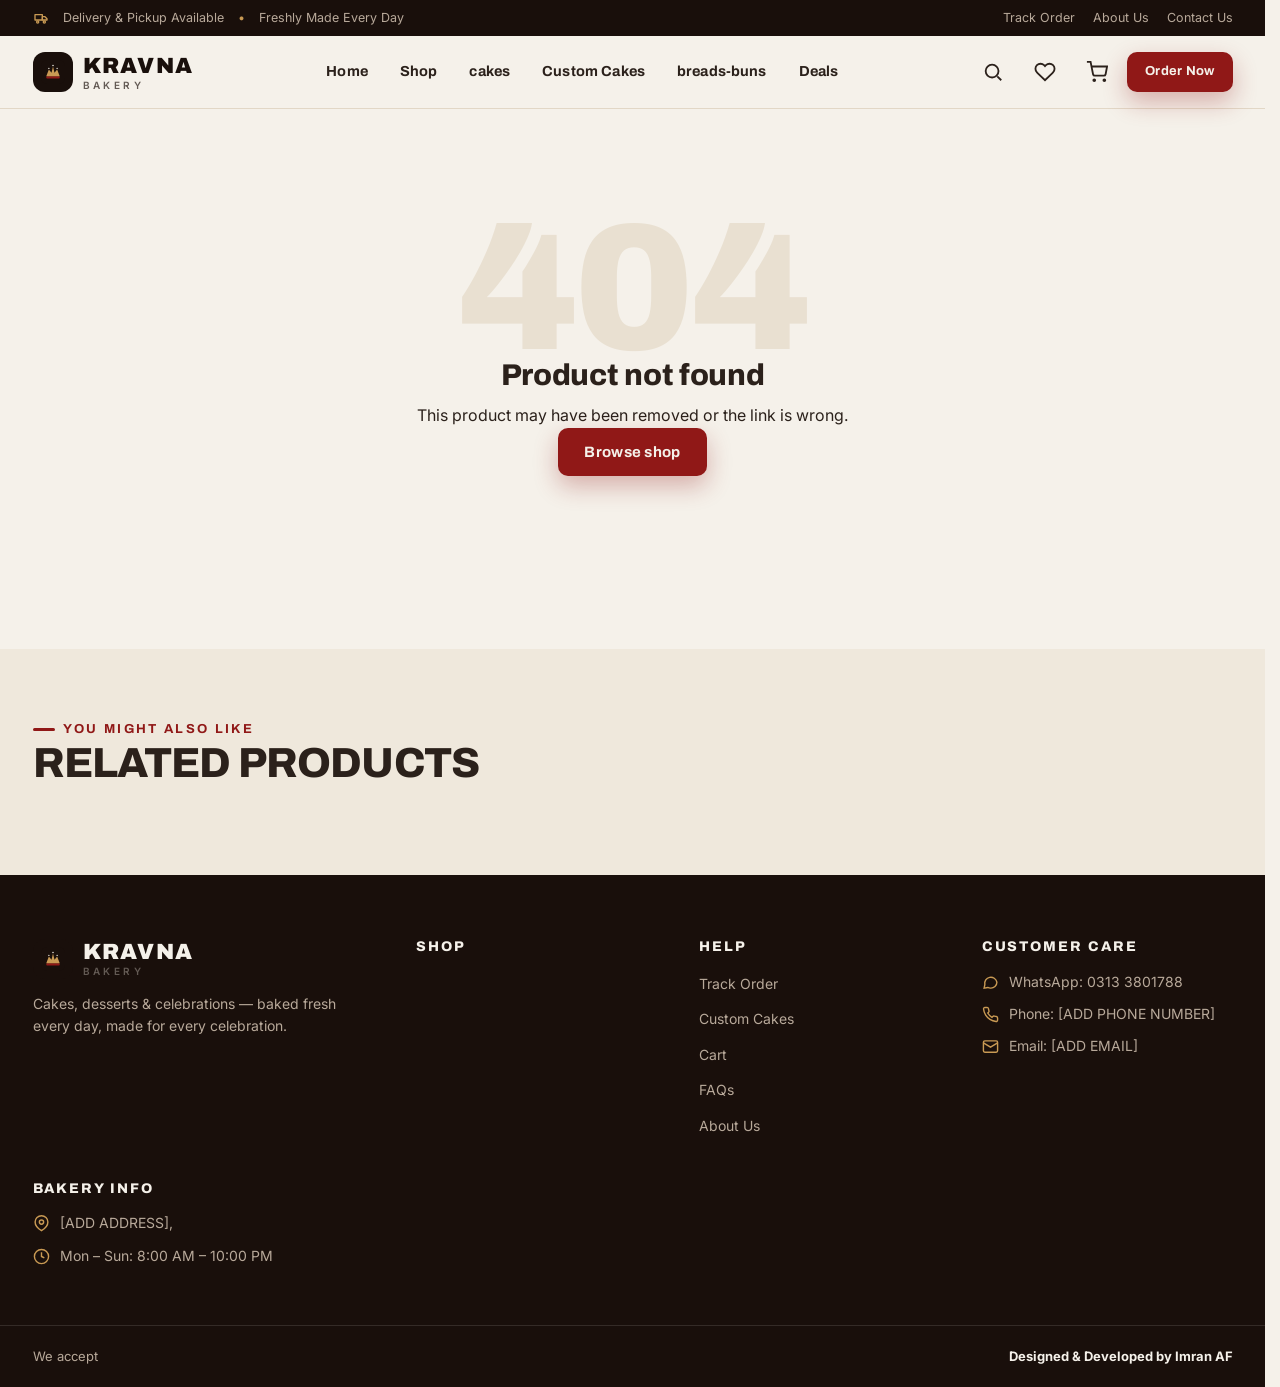
==== product.html @ 0af5c0b5 "Add files via upload" ====
<!DOCTYPE html>
<html lang="en">
<head>
  <meta charset="UTF-8">
  <meta name="viewport" content="width=device-width, initial-scale=1.0, viewport-fit=cover">
  <title>Product — Kravna Bakery</title>
  <meta name="description" content="Fresh from Kravna Bakery — order for delivery or pickup.">
  <meta name="theme-color" content="#190f0b">
  <link rel="icon" href="images/logo/kravna-favicon.svg" type="image/svg+xml">
  <link rel="preconnect" href="https://fonts.googleapis.com">
  <link rel="preconnect" href="https://fonts.gstatic.com" crossorigin>
  <link href="https://fonts.googleapis.com/css2?family=Archivo:wght@600;700;800;900&family=Inter:wght@400;500;600;700&display=swap" rel="stylesheet">
  <link rel="stylesheet" href="style.css">
  <meta property="og:type" content="product">
  <meta property="og:title" content="Product — Kravna Bakery">
  <meta property="og:image" content="images/banners/hero-1.jpg">
</head>
<body data-page="product">
  <a class="skip-link" href="#main">Skip to content</a>
  <div id="site-header"></div>

  <main id="main" class="container" style="min-height:60vh">
    <div id="product-root"></div>
  </main>

  <section class="related">
    <div class="container">
      <div class="sec-head">
        <div><span class="eyebrow">You might also like</span><h2>Related Products</h2></div>
      </div>
      <div class="shelf" id="related-products"></div>
    </div>
  </section>

  <div id="site-footer"></div>
  <div id="bottom-nav"></div>
  <noscript><p style="padding:16px;text-align:center">Please enable JavaScript to browse Kravna Bakery.</p></noscript>
  <script src="app.js"></script>
</body>
</html>
---- style.css ----
/* ==========================================================================
   KRAVNA BAKERY — style.css
   Design system derived from the brand reference:
   Warm Cream / Deep Chocolate–Charcoal / Rich Deep Red
   Bold + Premium + Youthful + Warm
   ========================================================================== */

/* ---------- Design tokens ---------- */
:root {
  /* Brand palette */
  --cream:        #f5f1ea;
  --cream-2:      #efe8dc;
  --cream-3:      #e9e0d1;
  --choc:         #190f0b;
  --choc-2:       #2a1a12;
  --choc-3:       #3c2a1e;
  --red:          #901817;
  --red-deep:     #5d2016;
  --red-dark:     #70120f;
  --terracotta:   #a6665b;
  --blush:        #ceaea1;
  --gold:         #c99a54;

  /* Neutrals / text */
  --ink:          #2b211b;
  --muted:        #635a54;
  --muted-2:      #8a7f74;
  --line:         #e2d7c6;
  --line-2:       #d4c6b2;

  /* Surfaces on dark */
  --cream-on-dark:#f5f1ea;
  --muted-on-dark:#b8a99a;

  /* Feedback */
  --ok:           #2f7d4f;
  --warn:         #b9772e;
  --danger:       #b3261e;

  /* Typography */
  --font-display: 'Archivo', 'Archivo Black', 'Arial Black', 'Helvetica Neue', system-ui, sans-serif;
  --font-body:    'Inter', 'Segoe UI', system-ui, -apple-system, 'Helvetica Neue', Arial, sans-serif;

  /* Spacing scale */
  --sp-1: 4px;  --sp-2: 8px;  --sp-3: 12px; --sp-4: 16px;
  --sp-5: 24px; --sp-6: 32px; --sp-7: 48px; --sp-8: 64px; --sp-9: 96px;

  /* Layout */
  --container: 1240px;
  --radius: 16px;
  --radius-sm: 10px;
  --radius-lg: 24px;
  --radius-pill: 999px;

  --shadow-sm: 0 1px 2px rgba(25,15,11,.08), 0 1px 3px rgba(25,15,11,.06);
  --shadow-md: 0 6px 18px rgba(25,15,11,.10), 0 2px 6px rgba(25,15,11,.06);
  --shadow-lg: 0 18px 40px rgba(25,15,11,.16), 0 6px 14px rgba(25,15,11,.08);
  --shadow-red: 0 10px 24px rgba(144,24,23,.30);

  --ease: cubic-bezier(.22,.61,.36,1);
  --header-h: 72px;
  --topbar-h: 36px;
}

/* ---------- Reset ---------- */
*, *::before, *::after { box-sizing: border-box; }
* { margin: 0; padding: 0; }
html { -webkit-text-size-adjust: 100%; scroll-behavior: smooth; scrollbar-gutter: stable; }
body {
  font-family: var(--font-body);
  font-size: 16px;
  line-height: 1.6;
  color: var(--ink);
  background: var(--cream);
  -webkit-font-smoothing: antialiased;
  text-rendering: optimizeLegibility;
  min-height: 100vh;
  /* Prevent horizontal wobble / sideways scroll from any stray overflow */
  overflow-x: hidden;
  overflow-x: clip;
}
body.nav-open { overflow: hidden; }
img, svg, video { display: block; max-width: 100%; }
img { height: auto; }
button, input, select, textarea { font: inherit; color: inherit; }
button { cursor: pointer; background: none; border: none; }
a { color: inherit; text-decoration: none; }
ul, ol { list-style: none; }
h1, h2, h3, h4, h5 { font-family: var(--font-display); line-height: 1.12; font-weight: 800; letter-spacing: -0.01em; }
:focus-visible { outline: 3px solid var(--red); outline-offset: 2px; border-radius: 4px; }

::selection { background: var(--red); color: var(--cream); }

/* Smooth, shift-free first paint: content fades in once rendered */
body:not(.ready) main,
body:not(.ready) #site-footer { opacity: 0; }
body.ready main,
body.ready #site-footer { animation: pageIn .45s var(--ease) both; }
@keyframes pageIn { from { opacity: 0; transform: translateY(4px); } to { opacity: 1; transform: none; } }
@media (prefers-reduced-motion: reduce) {
  body:not(.ready) main,
  body:not(.ready) #site-footer { opacity: 1; }
}

/* ---------- Layout helpers ---------- */
.container { width: 100%; max-width: var(--container); margin-inline: auto; padding-inline: 20px; }
.section { padding-block: var(--sp-8); }
.section--tight { padding-block: var(--sp-6); }
.section--dark { background: var(--choc); color: var(--cream-on-dark); }
.section--red { background: linear-gradient(135deg, var(--red) 0%, var(--red-deep) 100%); color: var(--cream-on-dark); }
.section--cream2 { background: var(--cream-2); }

.visually-hidden {
  position: absolute !important; width: 1px; height: 1px;
  padding: 0; margin: -1px; overflow: hidden; clip: rect(0,0,0,0);
  white-space: nowrap; border: 0;
}
.skip-link {
  position: absolute; left: 12px; top: -60px; z-index: 200;
  background: var(--choc); color: var(--cream); padding: 10px 16px;
  border-radius: var(--radius-sm); transition: top .2s var(--ease);
}
.skip-link:focus { top: 12px; }

/* ---------- Section headers ---------- */
.sec-head { display: flex; align-items: flex-end; justify-content: space-between; gap: var(--sp-4); margin-bottom: var(--sp-5); flex-wrap: wrap; }
.sec-head .eyebrow {
  display: inline-flex; align-items: center; gap: 8px;
  font-family: var(--font-display); font-weight: 700; font-size: 13px;
  letter-spacing: .18em; text-transform: uppercase; color: var(--red);
}
.sec-head .eyebrow::before { content: ""; width: 22px; height: 3px; background: var(--red); border-radius: 2px; }
.sec-head h2 { font-size: clamp(28px, 4vw, 42px); text-transform: uppercase; letter-spacing: -0.02em; }
.sec-head p.sub { color: var(--muted); max-width: 60ch; margin-top: 8px; }
.sec-head--dark .eyebrow { color: var(--gold); }
.sec-head--dark .eyebrow::before { background: var(--gold); }

.link-more { font-family: var(--font-display); font-weight: 700; font-size: 14px; color: var(--red); display: inline-flex; align-items: center; gap: 6px; white-space: nowrap; }
.link-more::after { content: "\2192"; transition: transform .2s var(--ease); }
.link-more:hover::after { transform: translateX(4px); }
.sec-head--dark .link-more { color: var(--cream-on-dark); }

/* ---------- Buttons ---------- */
.btn {
  display: inline-flex; align-items: center; justify-content: center; gap: 8px;
  font-family: var(--font-display); font-weight: 700; font-size: 15px; letter-spacing: .02em;
  padding: 13px 26px; border-radius: 10px;
  transition: transform .15s var(--ease), box-shadow .2s var(--ease), background .2s var(--ease), color .2s var(--ease);
  text-align: center; line-height: 1.2; white-space: nowrap;
  min-height: 48px;
}
.btn:active { transform: translateY(1px) scale(.99); }
.btn--primary { background: var(--red); color: var(--cream); box-shadow: var(--shadow-red); }
.btn--primary:hover { background: var(--red-dark); transform: translateY(-1px); }
.btn--dark { background: var(--choc); color: var(--cream); }
.btn--dark:hover { background: var(--choc-3); }
.btn--light { background: var(--cream); color: var(--choc); }
.btn--light:hover { background: #fff; }
.btn--outline { border: 2px solid var(--choc); color: var(--choc); background: transparent; }
.btn--outline:hover { background: var(--choc); color: var(--cream); }
.btn--outline-light { border: 2px solid var(--cream-on-dark); color: var(--cream-on-dark); background: transparent; }
.btn--outline-light:hover { background: var(--cream-on-dark); color: var(--choc); }
.btn--ghost { background: transparent; color: var(--muted); }
.btn--ghost:hover { color: var(--ink); background: var(--cream-3); }
.btn--sm { padding: 9px 18px; font-size: 13px; min-height: 40px; }
.btn--lg { padding: 16px 34px; font-size: 16px; min-height: 56px; }
.btn--block { width: 100%; }
.btn--icon { width: 44px; height: 44px; padding: 0; border-radius: 50%; }
.btn:disabled, .btn[disabled], .btn[aria-disabled="true"] {
  opacity: .45; cursor: not-allowed; box-shadow: none; transform: none !important;
  pointer-events: none;
}

/* ---------- Badges ---------- */
.badge {
  display: inline-flex; align-items: center; gap: 5px;
  font-family: var(--font-display); font-weight: 700; font-size: 11px;
  letter-spacing: .08em; text-transform: uppercase;
  padding: 4px 10px; border-radius: var(--radius-pill); line-height: 1.2;
}
.badge--popular { background: var(--red); color: var(--cream); }
.badge--new { background: var(--choc); color: var(--cream); }
.badge--deal { background: var(--gold); color: var(--choc); }
.badge--off { background: var(--red); color: var(--cream); }

/* ---------- Price ---------- */
.price { font-family: var(--font-display); font-weight: 800; font-size: 18px; color: var(--ink); }
.price .cur { font-size: .78em; font-weight: 700; color: var(--muted); margin-right: 2px; }
.price--compare { font-size: 14px; font-weight: 500; color: var(--muted-2); text-decoration: line-through; margin-left: 8px; }
.price--lg { font-size: 26px; }
.price--on-dark { color: var(--cream-on-dark); }

/* ---------- Announcement / top bar ---------- */
.topbar { background: var(--choc); color: var(--muted-on-dark); font-size: 12.5px; }
.topbar .container { display: flex; align-items: center; justify-content: space-between; min-height: var(--topbar-h); gap: var(--sp-3); }
.topbar__left { display: flex; align-items: center; gap: 14px; overflow: hidden; white-space: nowrap; }
.topbar__left .dot { color: var(--gold); }
.topbar__left .dot-ico { width: 16px; height: 16px; color: var(--gold); flex: none; }
.topbar__right { display: flex; align-items: center; gap: 18px; }
.topbar__right a { color: var(--muted-on-dark); transition: color .15s; }
.topbar__right a:hover { color: var(--cream-on-dark); }

/* ---------- Header ---------- */
/* Reserve the header's height before JS injects it, so content doesn't jump */
#site-header { min-height: calc(var(--topbar-h) + var(--header-h)); }
.site-header { background: var(--cream); border-bottom: 1px solid var(--line); position: sticky; top: 0; z-index: 60; }
.site-header .container { display: flex; align-items: center; justify-content: space-between; gap: var(--sp-4); min-height: var(--header-h); }

.logo { display: inline-flex; align-items: center; gap: 10px; }
.logo__mark { width: 40px; height: 40px; border-radius: 12px; background: var(--choc); color: var(--cream); display: grid; place-items: center; flex: none; }
.logo__mark svg { width: 24px; height: 24px; }
.logo__text { display: flex; flex-direction: column; line-height: 1; }
.logo__name { font-family: var(--font-display); font-weight: 900; font-size: 22px; letter-spacing: .06em; color: var(--choc); }
.logo__name em { font-style: normal; color: var(--red); }
.logo__sub { font-size: 10px; letter-spacing: .34em; text-transform: uppercase; color: var(--muted); font-weight: 600; margin-top: 3px; }

.main-nav { display: flex; align-items: center; gap: 4px; }
.main-nav a {
  font-family: var(--font-display); font-weight: 700; font-size: 14.5px;
  color: var(--ink); padding: 9px 14px; border-radius: var(--radius-pill);
  transition: background .15s, color .15s; letter-spacing: .01em;
}
.main-nav a:hover { background: var(--cream-3); }
.main-nav a.is-active { color: var(--red); }
.main-nav a.is-active::after { display: none; }

.header-actions { display: flex; align-items: center; gap: 8px; }
.icon-btn { width: 44px; height: 44px; border-radius: 50%; display: grid; place-items: center; color: var(--ink); position: relative; transition: background .15s; }
.icon-btn:hover { background: var(--cream-3); }
.icon-btn svg { width: 22px; height: 22px; }
.icon-btn .count {
  position: absolute; top: -2px; right: -2px; min-width: 19px; height: 19px;
  background: var(--red); color: var(--cream); border-radius: var(--radius-pill);
  font-size: 11px; font-weight: 700; display: grid; place-items: center; padding: 0 5px;
  font-family: var(--font-display); border: 2px solid var(--cream);
}
.icon-btn .count:empty { display: none; }

/* ---------- Mobile menu button ---------- */
.menu-toggle { display: none; }
.menu-toggle span { display: block; width: 22px; height: 2px; background: currentColor; margin: 4px 0; border-radius: 2px; transition: .25s var(--ease); }
.menu-toggle[aria-expanded="true"] span:nth-child(1) { transform: translateY(6px) rotate(45deg); }
.menu-toggle[aria-expanded="true"] span:nth-child(2) { opacity: 0; }
.menu-toggle[aria-expanded="true"] span:nth-child(3) { transform: translateY(-6px) rotate(-45deg); }

/* ---------- Hero ---------- */
.hero { background: var(--choc); color: var(--cream-on-dark); position: relative; overflow: hidden; }
.hero__track { display: flex; transition: transform .65s var(--ease); }
.hero__slide { flex: 0 0 100%; min-width: 100%; position: relative; }
.hero__bg { position: absolute; inset: 0; }
.hero__bg img { width: 100%; height: 100%; object-fit: cover; }
.hero__bg::after {
  content: ""; position: absolute; inset: 0;
  background: linear-gradient(90deg, rgba(25,15,11,.94) 0%, rgba(25,15,11,.82) 42%, rgba(25,15,11,.35) 100%);
}
.hero__inner {
  position: relative; z-index: 2; display: grid; grid-template-columns: 1.05fr .95fr;
  align-items: center; gap: var(--sp-6); padding-block: var(--sp-8) var(--sp-7);
}
.hero__copy .eyebrow {
  display: inline-flex; align-items: center; gap: 10px; font-family: var(--font-display);
  font-weight: 600; font-size: 12px; letter-spacing: .22em; text-transform: uppercase; color: var(--gold);
  margin-bottom: 14px;
}
.hero__copy .eyebrow::before { content: ""; width: 24px; height: 2px; background: var(--gold); }
.hero-headline {
  font-size: 36px;
  font-weight: 800;
  line-height: 1.1;
  max-width: 90%;
  text-transform: uppercase;
  margin-bottom: 18px;
}

@media (min-width: 768px) {
  .hero-headline {
    font-size: 64px;
  }
}
.hero__copy .sub { font-size: clamp(15px, 2vw, 18px); line-height: 1.5; color: rgba(245,241,234,.8); max-width: 46ch; margin-bottom: 22px; }
.hero__ctas { display: flex; gap: 12px; flex-wrap: wrap; margin-bottom: 22px; }
.hero__trust { display: flex; flex-wrap: wrap; gap: 9px; }
.hero__trust .tbadge {
  display: inline-flex; align-items: center; gap: 8px; font-size: 12px; font-weight: 600;
  color: var(--cream-on-dark); background: rgba(0,0,0,.35); border: 1px solid rgba(245,241,234,.18);
  padding: 7px 13px; border-radius: var(--radius-pill);
}
.hero__trust .tbadge svg { width: 15px; height: 15px; color: var(--gold); }
.hero__visual { position: relative; display: grid; place-items: center; }
.hero__visual .frame {
  width: min(440px, 100%); aspect-ratio: 1; border-radius: 50%;
  border: 1px solid rgba(245,241,234,.2); overflow: hidden; position: relative;
  box-shadow: 0 30px 80px rgba(0,0,0,.5);
}
.hero__visual .frame img { width: 100%; height: 100%; object-fit: cover; }
.hero__visual .float-card {
  position: absolute; background: var(--cream); color: var(--ink); border-radius: var(--radius);
  box-shadow: var(--shadow-lg); padding: 12px 16px; display: flex; align-items: center; gap: 10px;
  animation: float 5s ease-in-out infinite;
}
.hero__visual .float-card b { font-family: var(--font-display); font-size: 14px; display: block; line-height: 1.2; }
.hero__visual .float-card span { font-size: 12px; color: var(--muted); }
.hero__visual .float-card .ico { width: 36px; height: 36px; border-radius: 10px; background: var(--cream-2); display: grid; place-items: center; color: var(--red); }
.float-1 { top: 8%; left: 0; }
.float-2 { bottom: 10%; right: -4%; animation-delay: 1.4s; }
@keyframes float { 0%,100% { transform: translateY(0); } 50% { transform: translateY(-10px); } }

.hero__dots { display: flex; gap: 8px; justify-content: center; padding-bottom: 18px; position: relative; z-index: 2; }
.hero__dots button { width: 7px; height: 7px; padding: 0; border-radius: 50%; background: rgba(245,241,234,.35); transition: background .2s, width .2s; }
.hero__dots button.is-active { background: var(--gold); width: 20px; border-radius: 999px; }
.hero__dots button:focus-visible { outline-color: var(--gold); }

/* ---------- Category tiles ---------- */
.cat-grid { display: grid; grid-template-columns: repeat(3, 1fr); gap: 16px; }
.cat-tile {
  position: relative; border-radius: var(--radius); overflow: hidden; aspect-ratio: 1 / 1.08;
  background: var(--choc); display: flex; align-items: flex-end; color: var(--cream);
  box-shadow: var(--shadow-sm); transition: transform .25s var(--ease), box-shadow .25s var(--ease);
}
.cat-tile:hover { transform: translateY(-4px); box-shadow: var(--shadow-lg); }
.cat-tile img { position: absolute; inset: 0; width: 100%; height: 100%; object-fit: cover; transition: transform .5s var(--ease); }
.cat-tile:hover img { transform: scale(1.06); }
.cat-tile::after { content: ""; position: absolute; inset: 0; background: linear-gradient(180deg, transparent 40%, rgba(25,15,11,.82) 100%); }
.cat-tile__label { position: relative; z-index: 2; padding: 16px; width: 100%; }
.cat-tile__label b { font-family: var(--font-display); font-weight: 800; font-size: 17px; letter-spacing: .01em; display: block; }
.cat-tile__label span { font-size: 12px; color: var(--blush); }

/* ---------- Occasions ---------- */
.occasions__tabs { display: flex; flex-wrap: wrap; gap: 10px; margin-bottom: var(--sp-5); }
.occasions__tabs button {
  font-family: var(--font-display); font-weight: 700; font-size: 14px; padding: 10px 20px;
  border-radius: var(--radius-pill); border: 2px solid var(--line-2); color: var(--muted);
  background: var(--cream); transition: all .18s var(--ease); display: inline-flex; align-items: center; gap: 7px;
}
.occasions__tabs button:hover { border-color: var(--choc); color: var(--ink); }
.occasions__tabs button.is-active { background: var(--choc); color: var(--cream); border-color: var(--choc); }
.occasions__tabs button svg { width: 18px; height: 18px; flex: none; }
.occasions__tabs button.is-active svg { color: var(--gold); }
.occasions__results { display: grid; grid-template-columns: repeat(4, 1fr); gap: 18px; }

/* ---------- Product card ---------- */
.product-card {
  background: #fff; border: 1px solid var(--line); border-radius: var(--radius);
  overflow: hidden; display: flex; flex-direction: column; position: relative;
  transition: transform .22s var(--ease), box-shadow .22s var(--ease);
}
.product-card:hover { transform: translateY(-4px); box-shadow: var(--shadow-lg); }
.product-card__media { position: relative; aspect-ratio: 1 / 1; overflow: hidden; background: var(--cream-2); }
.product-card__media img { width: 100%; height: 100%; object-fit: cover; transition: transform .5s var(--ease); }
.product-card:hover .product-card__media img { transform: scale(1.05); }
.product-card__flags { position: absolute; top: 10px; left: 10px; display: flex; flex-direction: column; gap: 6px; z-index: 2; }
.product-card__wish {
  position: absolute; top: 10px; right: 10px; z-index: 2; width: 38px; height: 38px; border-radius: 50%;
  background: rgba(255,255,255,.92); display: grid; place-items: center; color: var(--ink);
  box-shadow: var(--shadow-sm); transition: transform .15s, color .15s;
}
.product-card__wish:hover { transform: scale(1.08); }
.product-card__wish.is-active { color: var(--red); }
.product-card__wish svg { width: 19px; height: 19px; }
.product-card__body { padding: 14px 16px 16px; display: flex; flex-direction: column; gap: 6px; flex: 1; }
.product-card__cat { font-size: 12px; text-transform: uppercase; letter-spacing: .1em; color: var(--muted-2); font-weight: 600; }
.product-card__name { font-family: var(--font-display); font-weight: 700; font-size: 16.5px; line-height: 1.25; color: var(--ink); }
.product-card__name a::after { content: ""; position: absolute; inset: 0; }
.product-card__meta { font-size: 12.5px; color: var(--muted); }
.product-card__foot { display: flex; align-items: center; justify-content: space-between; gap: 10px; margin-top: auto; padding-top: 4px; }
.product-card__add {
  width: 44px; height: 44px; border-radius: 50%; background: var(--choc); color: var(--cream);
  display: grid; place-items: center; transition: background .18s, transform .15s; position: relative; z-index: 3;
}
.product-card__add:hover { background: var(--red); transform: scale(1.06); }
.product-card__add svg { width: 20px; height: 20px; }
.product-card__add[disabled] { background: var(--line-2); color: var(--muted); }

/* product card on dark bg */
.on-dark .product-card { background: #241410; border-color: rgba(245,241,234,.12); }
.on-dark .product-card__name, .on-dark .price { color: var(--cream-on-dark); }
.on-dark .product-card__cat, .on-dark .product-card__meta, .on-dark .price .cur { color: var(--muted-on-dark); }
.on-dark .product-card__add { background: var(--red); }
.on-dark .product-card__add:hover { background: var(--red-dark); }
.on-dark .product-card__wish { background: rgba(25,15,11,.7); color: var(--cream); }
.on-dark .product-card__media { background: var(--choc-2); }

/* ---------- Product shelf / horizontal scroll (mobile) ---------- */
.shelf { display: grid; grid-template-columns: repeat(4, 1fr); gap: 18px; }
.shelf--scroll { display: flex; gap: 14px; overflow-x: auto; padding-bottom: 12px; scroll-snap-type: x mandatory; -webkit-overflow-scrolling: touch; }
.shelf--scroll > * { scroll-snap-align: start; flex: 0 0 78%; max-width: 78%; }

/* ---------- Deals ---------- */
.deals-grid { display: grid; grid-template-columns: repeat(3, 1fr); gap: 20px; }
.deal-card {
  background: #fff; border-radius: var(--radius-lg); overflow: hidden; display: flex; flex-direction: column;
  box-shadow: var(--shadow-md); transition: transform .22s var(--ease), box-shadow .22s;
}
.deal-card:hover { transform: translateY(-4px); box-shadow: var(--shadow-lg); }
.deal-card__media { position: relative; aspect-ratio: 16 / 10; overflow: hidden; background: var(--cream-2); }
.deal-card__media img { width: 100%; height: 100%; object-fit: cover; }
.deal-card__badge { position: absolute; top: 12px; left: 12px; }
.deal-card__body { padding: 20px; display: flex; flex-direction: column; gap: 8px; flex: 1; }
.deal-card__title { font-family: var(--font-display); font-weight: 800; font-size: 20px; }
.deal-card__desc { font-size: 14px; color: var(--muted); flex: 1; }
.deal-card__items { display: flex; flex-wrap: wrap; gap: 6px; }
.deal-card__items span { font-size: 11.5px; background: var(--cream-2); border: 1px solid var(--line); padding: 3px 9px; border-radius: var(--radius-pill); color: var(--muted); font-weight: 600; }
.deal-card__foot { display: flex; align-items: center; justify-content: space-between; gap: 10px; margin-top: 6px; }

/* ---------- Feature / custom cakes strip ---------- */
.split { display: grid; grid-template-columns: 1fr 1fr; gap: var(--sp-7); align-items: center; }
.split__media { position: relative; border-radius: var(--radius-lg); overflow: hidden; box-shadow: var(--shadow-lg); }
.split__media img { width: 100%; aspect-ratio: 4 / 3.4; object-fit: cover; }
.split__copy h2 { font-size: clamp(28px, 4vw, 44px); text-transform: uppercase; margin-bottom: var(--sp-4); }
.split__copy p { color: var(--muted); margin-bottom: var(--sp-5); max-width: 56ch; }
.chip-list { display: flex; flex-wrap: wrap; gap: 9px; margin-bottom: var(--sp-5); }
.chip-list span { background: var(--cream-2); border: 1px solid var(--line); padding: 8px 15px; border-radius: var(--radius-pill); font-weight: 600; font-size: 13.5px; color: var(--ink); }
.split--dark h2 { color: var(--cream-on-dark); }
.split--dark p { color: var(--muted-on-dark); }
.split--dark .chip-list span { background: rgba(245,241,234,.08); border-color: rgba(245,241,234,.16); color: var(--cream-on-dark); }

/* ---------- Why choose ---------- */
.why-grid { display: grid; grid-template-columns: repeat(4, 1fr); gap: 18px; }
.why-card { background: #fff; border: 1px solid var(--line); border-radius: var(--radius); padding: 24px; }
.why-card .ico { width: 48px; height: 48px; border-radius: 14px; background: var(--cream-2); color: var(--red); display: grid; place-items: center; margin-bottom: 16px; }
.why-card .ico svg { width: 24px; height: 24px; }
.why-card h3 { font-size: 17px; margin-bottom: 6px; }
.why-card p { font-size: 14px; color: var(--muted); }

/* ---------- Gallery ---------- */
.gallery { display: grid; grid-template-columns: repeat(6, 1fr); grid-auto-rows: 180px; gap: 12px; }
.gallery figure { position: relative; border-radius: var(--radius); overflow: hidden; }
.gallery figure img { width: 100%; height: 100%; object-fit: cover; transition: transform .5s var(--ease); }
.gallery figure:hover img { transform: scale(1.07); }
.gallery figure figcaption { position: absolute; inset: auto 0 0 0; padding: 28px 14px 12px; font-size: 13px; font-weight: 600; color: var(--cream); background: linear-gradient(180deg, transparent, rgba(25,15,11,.85)); }
.gallery figure:nth-child(1) { grid-column: span 2; grid-row: span 2; }
.gallery figure:nth-child(4) { grid-column: span 2; }

/* ---------- Testimonials ---------- */
.testi-grid { display: grid; grid-template-columns: repeat(3, 1fr); gap: 20px; }
.testi-card { background: #fff; border: 1px solid var(--line); border-radius: var(--radius); padding: 24px; position: relative; }
.testi-card .stars { color: var(--gold); font-size: 15px; letter-spacing: 2px; margin-bottom: 12px; }
.testi-card blockquote { font-size: 15px; color: var(--ink); margin-bottom: 18px; }
.testi-card .who { display: flex; align-items: center; gap: 12px; }
.testi-card .avatar { width: 44px; height: 44px; border-radius: 50%; background: var(--choc); color: var(--cream); display: grid; place-items: center; font-family: var(--font-display); font-weight: 700; }
.testi-card .who b { display: block; font-family: var(--font-display); font-size: 14.5px; }
.testi-card .who span { font-size: 12px; color: var(--muted); }

/* ---------- Final CTA ---------- */
.final-cta { text-align: center; }
.final-cta h2 { font-size: clamp(30px, 5vw, 52px); text-transform: uppercase; margin-bottom: var(--sp-3); }
.final-cta p { color: var(--muted-on-dark); max-width: 52ch; margin: 0 auto var(--sp-5); }
.final-cta .ctas { display: flex; gap: 14px; justify-content: center; flex-wrap: wrap; }

/* ---------- Footer ---------- */
.site-footer { background: var(--choc); color: var(--muted-on-dark); padding-block: var(--sp-8) 0; }
.footer-grid { display: grid; grid-template-columns: 1.4fr 1fr 1fr 1fr; gap: var(--sp-6); padding-bottom: var(--sp-7); }
.footer-brand .logo__name { color: var(--cream); }
.footer-brand p { font-size: 14px; margin-top: 14px; max-width: 34ch; }
.footer-col h4 { color: var(--cream); font-size: 14px; text-transform: uppercase; letter-spacing: .14em; margin-bottom: 16px; font-weight: 800; }
.footer-col ul li { margin-bottom: 10px; }
.footer-col ul a { font-size: 14px; color: var(--muted-on-dark); transition: color .15s; }
.footer-col ul a:hover { color: var(--cream); }
.footer-contact li { display: flex; gap: 10px; font-size: 14px; margin-bottom: 10px; align-items: flex-start; }
.footer-contact li svg { width: 17px; height: 17px; color: var(--gold); flex: none; margin-top: 3px; }
.footer-contact a:hover { color: var(--cream); }
.footer-bottom { border-top: 1px solid rgba(245,241,234,.12); padding-block: 20px; }
.footer-bottom .container { display: flex; align-items: center; justify-content: space-between; gap: 14px; flex-wrap: wrap; }
.footer-pay {
  display: flex; align-items: center; gap: 8px; font-size: 13px;
  flex-wrap: wrap; min-width: 0; max-width: 100%;
}
.footer-pay .fp-label { color: var(--muted-on-dark); white-space: nowrap; }
.footer-pay .pm {
  background: rgba(245,241,234,.1); border: 1px solid rgba(245,241,234,.16);
  padding: 6px 12px; border-radius: var(--radius-sm); font-weight: 600;
  color: var(--cream-on-dark); font-size: 12.5px; white-space: nowrap;
}
.footer-credit { font-size: 13px; color: var(--muted-on-dark); }
.footer-credit b { color: var(--cream-on-dark); }

/* ---------- Mobile nav drawer + backdrop (body-level) ---------- */
.mobile-nav { display: none; }
.nav-backdrop {
  position: fixed; inset: 0; z-index: 100;
  background: rgba(25,15,11,.55);
  opacity: 0; visibility: hidden;
  transition: opacity .25s var(--ease), visibility .25s;
}
.nav-backdrop.is-open { opacity: 1; visibility: visible; }

/* ---------- Mobile bottom nav ---------- */
.bottom-nav {
  position: fixed; left: 0; right: 0; bottom: 0; z-index: 70;
  background: var(--cream); border-top: 1px solid var(--line);
  display: none; grid-template-columns: repeat(5, 1fr);
  padding: 8px 4px calc(8px + env(safe-area-inset-bottom));
  box-shadow: 0 -4px 20px rgba(25,15,11,.08);
}
.bottom-nav a {
  display: flex; flex-direction: column; align-items: center; justify-content: center; gap: 4px;
  font-size: 11px; line-height: 1; font-weight: 600; color: var(--muted);
  padding: 6px 2px; border-radius: 10px; position: relative; text-align: center;
  transition: color .15s;
}
.bottom-nav a svg { width: 23px; height: 23px; flex: none; }
.bottom-nav a:hover { color: var(--ink); }
.bottom-nav a.is-active { color: var(--red); }
.bottom-nav a.is-active svg { color: var(--red); }
.bottom-nav a .count {
  position: absolute; top: 1px; right: 50%; transform: translateX(14px); min-width: 17px; height: 17px;
  background: var(--red); color: var(--cream); border-radius: var(--radius-pill); font-size: 10px;
  font-weight: 700; display: grid; place-items: center; padding: 0 4px; border: 2px solid var(--cream);
  font-family: var(--font-display); line-height: 1;
}
.bottom-nav a .count:empty { display: none; }

/* ---------- Page hero (inner pages) ---------- */
.page-hero { background: var(--choc); color: var(--cream-on-dark); padding-block: var(--sp-7); position: relative; overflow: hidden; }
.page-hero::before { content: ""; position: absolute; inset: 0; background: radial-gradient(600px 300px at 85% 20%, rgba(144,24,23,.4), transparent 60%); }
.page-hero .container { position: relative; }
.page-hero .eyebrow { color: var(--gold); font-family: var(--font-display); font-weight: 700; font-size: 13px; letter-spacing: .2em; text-transform: uppercase; }
.page-hero h1 { font-size: clamp(32px, 5vw, 56px); text-transform: uppercase; margin: 10px 0 10px; }
.page-hero p { color: var(--muted-on-dark); max-width: 60ch; }
.breadcrumbs { font-size: 13px; color: var(--muted); margin-top: var(--sp-3); display: flex; flex-wrap: wrap; gap: 6px; }
.breadcrumbs a:hover { color: var(--red); }
.breadcrumbs .sep { color: var(--muted-2); }

/* ---------- Shop layout ---------- */
.shop-layout { display: grid; grid-template-columns: 280px 1fr; gap: var(--sp-6); align-items: start; padding-block: var(--sp-6); }
.shop-side { position: sticky; top: calc(var(--topbar-h) + var(--header-h) + 16px); display: flex; flex-direction: column; gap: var(--sp-5); max-height: calc(100vh - 120px); overflow-y: auto; }
.filter-group h3 { font-size: 13px; text-transform: uppercase; letter-spacing: .12em; color: var(--muted); margin-bottom: 12px; }
.filter-group ul { display: flex; flex-direction: column; gap: 4px; }
.filter-group li label { display: flex; align-items: center; gap: 10px; padding: 7px 8px; border-radius: 8px; cursor: pointer; font-size: 14px; color: var(--ink); transition: background .12s; }
.filter-group li label:hover { background: var(--cream-2); }
.filter-group li .count { margin-left: auto; font-size: 12px; color: var(--muted-2); }
.filter-group input[type="checkbox"], .filter-group input[type="radio"] { width: 18px; height: 18px; accent-color: var(--red); flex: none; }
.price-range { display: flex; flex-direction: column; gap: 10px; }
.price-range .inputs { display: flex; gap: 8px; align-items: center; }
.price-range input[type="number"] { width: 100%; padding: 9px 10px; border: 1px solid var(--line-2); border-radius: 8px; background: #fff; }
.price-range .inputs span { color: var(--muted-2); }
.shop-main { min-width: 0; }

.shop-toolbar { display: flex; align-items: center; justify-content: space-between; gap: 12px; flex-wrap: wrap; margin-bottom: var(--sp-4); }
.shop-toolbar .result-count { font-size: 14px; color: var(--muted); }
.shop-toolbar .result-count b { color: var(--ink); font-family: var(--font-display); }
.toolbar-right { display: flex; gap: 10px; align-items: center; flex-wrap: wrap; }
.sort-select { padding: 10px 14px; border: 1px solid var(--line-2); border-radius: 10px; background: #fff; font-size: 14px; min-width: 170px; }
.filter-toggle { display: none; }
.filter-close { display: none; }

.shop-grid { display: grid; grid-template-columns: repeat(3, 1fr); gap: 18px; }
.load-more { text-align: center; margin-top: var(--sp-6); }

.chips-row { display: flex; flex-wrap: wrap; gap: 8px; margin-bottom: var(--sp-4); }
.chips-row .chip { display: inline-flex; align-items: center; gap: 7px; background: var(--choc); color: var(--cream); font-size: 13px; font-weight: 600; padding: 7px 13px; border-radius: var(--radius-pill); }
.chips-row .chip button { color: var(--cream); display: grid; place-items: center; width: 18px; height: 18px; border-radius: 50%; }
.chips-row .chip button:hover { background: rgba(255,255,255,.2); }

/* ---------- Search ---------- */
.search-overlay {
  position: fixed; inset: 0; z-index: 90; background: rgba(25,15,11,.55); backdrop-filter: blur(4px);
  display: flex; align-items: flex-start; justify-content: center; padding: 12vh 20px 20px; opacity: 0; pointer-events: none; transition: opacity .2s var(--ease);
}
.search-overlay.is-open { opacity: 1; pointer-events: auto; }
.search-panel { width: 100%; max-width: 640px; background: var(--cream); border-radius: var(--radius-lg); overflow: hidden; box-shadow: var(--shadow-lg); display: flex; flex-direction: column; max-height: 70vh; }
.search-panel__input { display: flex; align-items: center; gap: 12px; padding: 16px 18px; border-bottom: 1px solid var(--line); }
.search-panel__input svg { width: 22px; height: 22px; color: var(--muted); flex: none; }
.search-panel__input input { flex: 1; border: none; background: none; font-size: 17px; outline: none; }
.search-panel__results { overflow-y: auto; padding: 8px; }
.search-result { display: flex; align-items: center; gap: 14px; padding: 10px; border-radius: 12px; transition: background .12s; }
.search-result:hover { background: var(--cream-2); }
.search-result img, .search-result .ph { width: 52px; height: 52px; border-radius: 10px; object-fit: cover; flex: none; background: var(--cream-3); }
.search-result .t { flex: 1; min-width: 0; }
.search-result .t b { display: block; font-family: var(--font-display); font-size: 15px; color: var(--ink); }
.search-result .t span { font-size: 12.5px; color: var(--muted); }
.search-result .t mark { background: var(--gold); color: var(--choc); border-radius: 3px; padding: 0 2px; }
.search-result .price { font-size: 15px; flex: none; }
.search-empty { text-align: center; padding: 40px 20px; color: var(--muted); }
.search-empty svg { width: 44px; height: 44px; margin: 0 auto 12px; color: var(--muted-2); }
.search-hint { padding: 12px 18px; font-size: 13px; color: var(--muted-2); border-top: 1px solid var(--line); }

/* ---------- Product detail ---------- */
.pdp { display: grid; grid-template-columns: 1fr 1fr; gap: var(--sp-7); padding-block: var(--sp-6); align-items: start; }
.pdp__gallery { position: sticky; top: calc(var(--topbar-h) + var(--header-h) + 16px); }
.pdp__main { border-radius: var(--radius-lg); overflow: hidden; aspect-ratio: 1 / 1; background: var(--cream-2); position: relative; box-shadow: var(--shadow-sm); }
.pdp__main img { width: 100%; height: 100%; object-fit: cover; }
.pdp__flags { position: absolute; top: 14px; left: 14px; display: flex; gap: 8px; z-index: 2; }
.pdp__thumbs { display: flex; gap: 10px; margin-top: 12px; }
.pdp__thumbs button { width: 74px; height: 74px; border-radius: 10px; overflow: hidden; border: 2px solid transparent; padding: 0; opacity: .7; transition: opacity .15s, border .15s; }
.pdp__thumbs button img { width: 100%; height: 100%; object-fit: cover; }
.pdp__thumbs button.is-active { border-color: var(--red); opacity: 1; }

.pdp__info .cat-link { font-size: 13px; text-transform: uppercase; letter-spacing: .12em; color: var(--red); font-weight: 700; }
.pdp__info h1 { font-size: clamp(26px, 3.4vw, 38px); margin: 8px 0 8px; }
.pdp__rating { display: flex; align-items: center; gap: 8px; font-size: 14px; color: var(--muted); margin-bottom: 14px; }
.pdp__rating .stars { color: var(--gold); letter-spacing: 1px; }
.pdp__price-row { display: flex; align-items: baseline; gap: 12px; margin-bottom: 18px; flex-wrap: wrap; }
.pdp__desc { color: var(--muted); font-size: 15px; margin-bottom: 22px; max-width: 60ch; }
.pdp__avail { display: inline-flex; align-items: center; gap: 7px; font-size: 13.5px; font-weight: 600; margin-bottom: 18px; }
.pdp__avail .dot { width: 9px; height: 9px; border-radius: 50%; background: var(--ok); }
.pdp__avail.is-out .dot { background: var(--danger); }
.pdp__avail.is-out { color: var(--danger); }

.opt-group { margin-bottom: 20px; }
.opt-group > label { display: block; font-family: var(--font-display); font-weight: 700; font-size: 14px; margin-bottom: 10px; }
.opt-group > label small { color: var(--muted); font-weight: 500; margin-left: 4px; }
.opt-options { display: flex; flex-wrap: wrap; gap: 9px; }
.opt-btn {
  position: relative; border: 2px solid var(--line-2); border-radius: 12px; padding: 10px 16px;
  font-weight: 600; font-size: 14px; background: #fff; color: var(--ink); transition: all .15s var(--ease);
}
.opt-btn:hover { border-color: var(--choc); }
.opt-btn.is-active { border-color: var(--red); background: #fbf1f0; color: var(--red); }
.opt-btn.is-oos { opacity: .55; border-style: dashed; border-color: var(--line-2); }
.opt-btn.is-oos::after { content: "Currently unavailable"; font-size: 10px; display: block; color: var(--danger); margin-top: 2px; }
.opt-btn.is-oos.is-active { border-color: var(--danger); background: #fdf3f2; color: var(--danger); }

.pdp-wish { display: inline-flex; align-items: center; gap: 8px; font-family: var(--font-display); font-weight: 700; font-size: 14px; color: var(--muted); padding: 9px 16px; border: 2px solid var(--line-2); border-radius: 999px; transition: all .15s var(--ease); }
.pdp-wish svg { width: 18px; height: 18px; }
.pdp-wish:hover { border-color: var(--red); color: var(--red); }
.pdp-wish.is-active { border-color: var(--red); color: var(--red); background: #fbf1f0; }

.addon-row { display: flex; align-items: center; justify-content: space-between; gap: 12px; padding: 11px 0; border-bottom: 1px solid var(--line); }
.addon-row .l { display: flex; align-items: center; gap: 12px; }
.addon-row .l b { font-family: var(--font-display); font-size: 14.5px; }
.addon-row .l span { display: block; font-size: 12.5px; color: var(--muted); }
.addon-row .price-tag { font-family: var(--font-display); font-weight: 700; font-size: 14px; color: var(--muted); }
.addon-text { width: 100%; margin-top: 10px; padding: 11px 14px; border: 1px solid var(--line-2); border-radius: 10px; background: #fff; font-size: 14px; }
.toggle { position: relative; width: 46px; height: 26px; flex: none; }
.toggle input { position: absolute; opacity: 0; width: 100%; height: 100%; cursor: pointer; z-index: 2; }
.toggle .track { position: absolute; inset: 0; background: var(--line-2); border-radius: 999px; transition: background .18s; }
.toggle .track::after { content: ""; position: absolute; top: 3px; left: 3px; width: 20px; height: 20px; border-radius: 50%; background: #fff; transition: transform .18s var(--ease); box-shadow: var(--shadow-sm); }
.toggle input:checked + .track { background: var(--red); }
.toggle input:checked + .track::after { transform: translateX(20px); }

.qty-stepper { display: inline-flex; align-items: center; border: 2px solid var(--line-2); border-radius: 999px; overflow: hidden; background: #fff; }
.qty-stepper button { width: 44px; height: 46px; display: grid; place-items: center; font-size: 20px; font-weight: 700; color: var(--ink); transition: background .12s; }
.qty-stepper button:hover { background: var(--cream-2); }
.qty-stepper .qty { min-width: 44px; text-align: center; font-family: var(--font-display); font-weight: 700; font-size: 16px; }

.pdp__actions { display: grid; grid-template-columns: auto 1fr; gap: 12px; margin: 22px 0 14px; }
.pdp__actions .btn { height: 56px; }
.pdp__subtotal { font-size: 14px; color: var(--muted); margin-bottom: 16px; }
.pdp__subtotal b { color: var(--ink); font-family: var(--font-display); }
.pdp__wa { width: 100%; }
.trust-strip { display: flex; gap: 18px; flex-wrap: wrap; margin-top: 22px; padding-top: 18px; border-top: 1px solid var(--line); }
.trust-strip .t { display: flex; align-items: center; gap: 8px; font-size: 13px; color: var(--muted); font-weight: 500; }
.trust-strip .t svg { width: 18px; height: 18px; color: var(--red); }

.related { padding-block: var(--sp-8); background: var(--cream-2); }

/* ---------- Cart page ---------- */
.cart-layout { display: grid; grid-template-columns: 1fr 380px; gap: var(--sp-6); align-items: start; padding-block: var(--sp-6); }
.cart-items { display: flex; flex-direction: column; gap: 14px; }
.cart-item { display: grid; grid-template-columns: 96px 1fr auto; gap: 16px; background: #fff; border: 1px solid var(--line); border-radius: var(--radius); padding: 14px; align-items: center; }
.cart-item__img { width: 96px; height: 96px; border-radius: 12px; overflow: hidden; background: var(--cream-2); }
.cart-item__img img { width: 100%; height: 100%; object-fit: cover; }
.cart-item__info { min-width: 0; }
.cart-item__name { font-family: var(--font-display); font-weight: 700; font-size: 16px; }
.cart-item__name a:hover { color: var(--red); }
.cart-item__opts { font-size: 12.5px; color: var(--muted); margin-top: 3px; }
.cart-item__opts b { color: var(--ink); font-weight: 600; }
.cart-item__price { font-family: var(--font-display); font-weight: 800; font-size: 16px; white-space: nowrap; }
.cart-item__actions { display: flex; align-items: center; gap: 12px; justify-content: flex-end; flex-wrap: wrap; }
.cart-item .qty-stepper button { width: 34px; height: 38px; font-size: 17px; }
.cart-item .qty-stepper .qty { min-width: 32px; font-size: 14px; }
.remove-btn { color: var(--muted); width: 38px; height: 38px; border-radius: 50%; display: grid; place-items: center; transition: all .15s; }
.remove-btn:hover { background: #fbe9e8; color: var(--danger); }
.remove-btn svg { width: 18px; height: 18px; }

.summary { background: #fff; border: 1px solid var(--line); border-radius: var(--radius-lg); padding: 24px; position: sticky; top: calc(var(--topbar-h) + var(--header-h) + 16px); }
.summary h2 { font-size: 20px; margin-bottom: 18px; }
.summary__row { display: flex; justify-content: space-between; gap: 10px; font-size: 14.5px; padding: 8px 0; color: var(--muted); }
.summary__row b { color: var(--ink); font-family: var(--font-display); font-weight: 700; }
.summary__row--total { border-top: 1px solid var(--line); margin-top: 8px; padding-top: 14px; font-size: 17px; }
.summary__row--total b { font-size: 22px; color: var(--red); }
.summary .note { font-size: 12.5px; color: var(--muted-2); margin-top: 10px; }
.summary .btn { margin-top: 16px; }

/* ---------- Empty states ---------- */
.empty { text-align: center; padding: 70px 24px; }
.empty__icon { width: 88px; height: 88px; margin: 0 auto 20px; border-radius: 50%; background: var(--cream-2); color: var(--muted-2); display: grid; place-items: center; }
.empty__icon svg { width: 40px; height: 40px; }
.empty h2 { font-size: 24px; margin-bottom: 8px; }
.empty p { color: var(--muted); max-width: 44ch; margin: 0 auto 22px; }
.error-state { text-align: center; padding: 40px 24px; border: 2px dashed var(--line-2); border-radius: var(--radius); background: var(--cream-2); color: var(--muted); }
.error-state svg { width: 40px; height: 40px; color: var(--danger); margin: 0 auto 12px; }
.error-state .retry { margin-top: 14px; }

/* ---------- Forms (checkout, custom cake, contact) ---------- */
.form-grid { display: grid; grid-template-columns: 1fr 1fr; gap: 18px; }
.field { display: flex; flex-direction: column; gap: 7px; }
.field--full { grid-column: 1 / -1; }
.field label { font-weight: 600; font-size: 13.5px; }
.field label .req { color: var(--red); }
.field input, .field select, .field textarea {
  padding: 13px 15px; border: 1.5px solid var(--line-2); border-radius: 12px; background: #fff;
  font-size: 15px; transition: border .15s; width: 100%;
}
.field textarea { resize: vertical; min-height: 90px; }
.field input:focus, .field select:focus, .field textarea:focus { outline: none; border-color: var(--choc); }
.field.has-error input, .field.has-error select, .field.has-error textarea { border-color: var(--danger); background: #fdf3f2; }
.field .err { font-size: 12.5px; color: var(--danger); font-weight: 500; min-height: 0; }
.field .hint { font-size: 12px; color: var(--muted-2); }

.radio-cards { display: grid; grid-template-columns: 1fr 1fr; gap: 12px; }
.radio-card { position: relative; }
.radio-card input { position: absolute; opacity: 0; }
.radio-card .card { display: flex; align-items: center; gap: 12px; border: 2px solid var(--line-2); border-radius: 14px; padding: 16px; cursor: pointer; transition: all .15s; background: #fff; height: 100%; }
.radio-card .card svg { width: 24px; height: 24px; color: var(--muted); flex: none; }
.radio-card .card b { font-family: var(--font-display); font-size: 15px; display: block; }
.radio-card .card span { font-size: 12.5px; color: var(--muted); }
.radio-card input:checked + .card { border-color: var(--red); background: #fbf1f0; }
.radio-card input:checked + .card svg { color: var(--red); }
.radio-card input:focus-visible + .card { outline: 3px solid var(--red); outline-offset: 2px; }

.checkout-layout { display: grid; grid-template-columns: 1fr 400px; gap: var(--sp-6); align-items: start; padding-block: var(--sp-6); }
.form-card { background: #fff; border: 1px solid var(--line); border-radius: var(--radius-lg); padding: 28px; }
.form-card + .form-card { margin-top: 20px; }
.form-card h2 { font-size: 20px; margin-bottom: 20px; display: flex; align-items: center; gap: 10px; }
.form-card h2 .step { width: 28px; height: 28px; border-radius: 50%; background: var(--red); color: var(--cream); font-size: 14px; display: grid; place-items: center; flex: none; }

.file-upload { position: relative; }
.file-upload input { position: absolute; inset: 0; opacity: 0; cursor: pointer; }
.file-upload .drop { border: 2px dashed var(--line-2); border-radius: 14px; padding: 24px; text-align: center; color: var(--muted); transition: all .15s; background: var(--cream); }
.file-upload:hover .drop { border-color: var(--choc); }
.file-upload .drop svg { width: 30px; height: 30px; margin: 0 auto 8px; color: var(--muted-2); }
.file-upload .drop b { color: var(--ink); }
.preview-thumb { margin-top: 12px; position: relative; display: inline-block; }
.preview-thumb img { width: 110px; height: 110px; object-fit: cover; border-radius: 12px; border: 1px solid var(--line); }
.preview-thumb button { position: absolute; top: -8px; right: -8px; width: 24px; height: 24px; border-radius: 50%; background: var(--danger); color: #fff; font-size: 14px; display: grid; place-items: center; }

.order-success { text-align: center; padding: 60px 24px; }
.order-success .big-ico { width: 92px; height: 92px; margin: 0 auto 22px; border-radius: 50%; background: #e7f4ec; color: var(--ok); display: grid; place-items: center; }
.order-success .big-ico svg { width: 44px; height: 44px; }
.order-success h2 { font-size: 28px; margin-bottom: 10px; }
.order-success .ref { display: inline-block; background: var(--cream-2); border: 1px solid var(--line); padding: 10px 18px; border-radius: 12px; font-family: var(--font-display); font-weight: 800; font-size: 18px; letter-spacing: .04em; margin-bottom: 18px; }

/* ---------- About / Contact ---------- */
.about-grid { display: grid; grid-template-columns: 1.1fr .9fr; gap: var(--sp-7); align-items: center; }
.stats-row { display: grid; grid-template-columns: repeat(3, 1fr); gap: 18px; margin-top: var(--sp-6); }
.stat { text-align: center; padding: 24px; background: #fff; border: 1px solid var(--line); border-radius: var(--radius); }
.stat b { font-family: var(--font-display); font-size: 34px; color: var(--red); display: block; }
.stat span { font-size: 13.5px; color: var(--muted); font-weight: 600; }
.contact-grid { display: grid; grid-template-columns: 1fr 1fr; gap: var(--sp-6); }
.contact-cards { display: flex; flex-direction: column; gap: 14px; }
.contact-card { display: flex; gap: 14px; background: #fff; border: 1px solid var(--line); border-radius: var(--radius); padding: 18px; }
.contact-card .ico { width: 46px; height: 46px; border-radius: 13px; background: var(--cream-2); color: var(--red); display: grid; place-items: center; flex: none; }
.contact-card .ico svg { width: 22px; height: 22px; }
.contact-card b { font-family: var(--font-display); font-size: 15px; display: block; }
.contact-card span, .contact-card a { font-size: 14px; color: var(--muted); }
.contact-card a:hover { color: var(--red); }

/* ---------- 404 ---------- */
.notfound { text-align: center; padding: 90px 24px; }
.notfound .code { font-family: var(--font-display); font-weight: 900; font-size: clamp(90px, 20vw, 180px); line-height: 1; color: var(--cream-3); letter-spacing: -.02em; }
.notfound h1 { font-size: 30px; margin: -20px 0 10px; }

/* ---------- Toast ---------- */
.toast-wrap { position: fixed; bottom: 84px; left: 50%; transform: translateX(-50%); z-index: 120; display: flex; flex-direction: column; gap: 10px; align-items: center; pointer-events: none; }
.toast {
  display: flex; align-items: center; gap: 12px; background: var(--choc); color: var(--cream);
  padding: 13px 20px; border-radius: 999px; box-shadow: var(--shadow-lg); font-weight: 600; font-size: 14.5px;
  animation: toast-in .3s var(--ease); max-width: 92vw;
}
.toast .ico { width: 26px; height: 26px; border-radius: 50%; background: var(--ok); display: grid; place-items: center; flex: none; }
.toast .ico svg { width: 15px; height: 15px; }
.toast button { color: var(--gold); font-weight: 700; font-family: var(--font-display); }
@keyframes toast-in { from { opacity: 0; transform: translateY(12px); } to { opacity: 1; transform: translateY(0); } }

/* ---------- Sheet (wishlist / account) ---------- */
.sheet-backdrop { position: fixed; inset: 0; z-index: 100; background: rgba(25,15,11,.5); opacity: 0; pointer-events: none; transition: opacity .25s; }
.sheet-backdrop.is-open { opacity: 1; pointer-events: auto; }
.sheet {
  position: fixed; top: 0; right: 0; bottom: 0; z-index: 101; width: 100%; max-width: 420px;
  background: var(--cream); box-shadow: var(--shadow-lg); transform: translateX(100%); transition: transform .3s var(--ease);
  display: flex; flex-direction: column;
}
.sheet.is-open { transform: translateX(0); }
.sheet__head { display: flex; align-items: center; justify-content: space-between; padding: 18px 20px; border-bottom: 1px solid var(--line); }
.sheet__head h2 { font-size: 19px; }
.sheet__head .close { width: 40px; height: 40px; border-radius: 50%; display: grid; place-items: center; }
.sheet__head .close:hover { background: var(--cream-3); }
.sheet__body { flex: 1; overflow-y: auto; padding: 16px 20px; }
.sheet-item { display: flex; gap: 12px; align-items: center; padding: 12px 0; border-bottom: 1px solid var(--line); }
.sheet-item img, .sheet-item .ph { width: 60px; height: 60px; border-radius: 10px; object-fit: cover; background: var(--cream-3); flex: none; }
.sheet-item .t { flex: 1; min-width: 0; }
.sheet-item .t b { display: block; font-family: var(--font-display); font-size: 14.5px; }
.sheet-item .t span { font-size: 13px; color: var(--muted); }
.sheet-item .price { font-size: 14.5px; }

/* ---------- Skeleton ---------- */
.skeleton { background: linear-gradient(90deg, var(--cream-3) 25%, var(--cream-2) 50%, var(--cream-3) 75%); background-size: 200% 100%; animation: shimmer 1.4s infinite; border-radius: 8px; }
@keyframes shimmer { 0% { background-position: 200% 0; } 100% { background-position: -200% 0; } }

/* ==========================================================================
   RESPONSIVE
   ========================================================================== */

/* Large desktop — category tiles stay a clean, even grid */
@media (min-width: 1400px) {
  .cat-grid { grid-template-columns: repeat(3, 1fr); }
}

/* Tablet */
@media (max-width: 1024px) {
  .cat-grid { grid-template-columns: repeat(3, 1fr); }
  .shelf { grid-template-columns: repeat(3, 1fr); }
  .occasions__results { grid-template-columns: repeat(3, 1fr); }
  .shop-grid { grid-template-columns: repeat(2, 1fr); }
  .deals-grid { grid-template-columns: repeat(2, 1fr); }
  .why-grid { grid-template-columns: repeat(2, 1fr); }
  .gallery { grid-template-columns: repeat(4, 1fr); }
  .footer-grid { grid-template-columns: 1fr 1fr; }
  .hero__inner { grid-template-columns: 1fr; }
  .hero__visual { display: none; }
  .split { grid-template-columns: 1fr; }
  .checkout-layout, .cart-layout { grid-template-columns: 1fr; }
  .summary { position: static; }
  .shop-layout { grid-template-columns: 1fr; }
  .shop-side { position: static; max-height: none; }
  /* Desktop nav collapses; the mobile drawer lives at body level */
  .main-nav { display: none; }
  .menu-toggle { display: grid; place-items: center; }

  /* Slide-in side navigation drawer (body-level element) */
  .mobile-nav {
    display: flex;
    flex-direction: column;
    position: fixed; top: 0; right: 0; bottom: 0;
    width: min(320px, 84vw);
    background: var(--cream);
    border-left: 1px solid var(--line);
    box-shadow: var(--shadow-lg);
    transform: translateX(105%);
    visibility: hidden;
    transition: transform .3s var(--ease), visibility .3s;
    z-index: 105;
  }
  .mobile-nav.is-open { transform: translateX(0); visibility: visible; }
  .mobile-nav__head {
    display: flex; align-items: center; justify-content: space-between;
    padding: 14px 16px; border-bottom: 1px solid var(--line); flex: none;
  }
  .mobile-nav__brand { display: inline-flex; align-items: center; gap: 10px; }
  .mobile-nav__brand svg { width: 34px; height: 34px; flex: none; }
  .mobile-nav__brand b { font-family: var(--font-display); font-weight: 900; font-size: 18px; letter-spacing: .04em; color: var(--choc); }
  .mobile-nav__close { width: 40px; height: 40px; border-radius: 50%; display: grid; place-items: center; color: var(--ink); flex: none; }
  .mobile-nav__close:hover { background: var(--cream-3); }
  .mobile-nav__close svg { width: 20px; height: 20px; }
  .mobile-nav__links {
    flex: 1; overflow-y: auto;
    padding: 12px 16px calc(24px + env(safe-area-inset-bottom));
    display: flex; flex-direction: column; gap: 2px;
  }
  .mobile-nav__links a {
    font-size: 17px; font-weight: 700; font-family: var(--font-display);
    padding: 14px 16px; border-radius: 12px; color: var(--ink);
  }
  .mobile-nav__links a:hover { background: var(--cream-2); }
  .mobile-nav__links a.is-active { background: var(--cream-2); color: var(--red); }
  .pdp { grid-template-columns: 1fr; }
  .pdp__gallery { position: static; }
  .about-grid, .contact-grid { grid-template-columns: 1fr; }
}

/* Mobile */
@media (max-width: 640px) {
  :root { --topbar-h: 32px; --header-h: 62px; }
  .section { padding-block: var(--sp-6); }
  .container { padding-inline: 16px; }
  .topbar { font-size: 11.5px; }
  .topbar__right { display: none; }
  .topbar .container { justify-content: center; }
  .logo__name { font-size: 19px; }
  .logo__mark { width: 34px; height: 34px; border-radius: 10px; }
  .header-actions .btn--primary { display: none; }
  .header-actions #wish-btn { display: none; }
  .icon-btn { width: 40px; height: 40px; }
  /* Hero — exact mobile layout (390px base) */
  .hero .container { padding-inline: 20px; }
  .hero__inner { padding-block: 36px 16px; gap: 0; }
  .hero__copy .eyebrow { font-size: 11px; letter-spacing: 2.5px; font-weight: 600; margin-bottom: 14px; }
  .hero__copy .sub { font-size: 14.5px; line-height: 1.5; max-width: 90%; margin-bottom: 22px; }
  .hero__ctas { gap: 12px; margin-bottom: 22px; }
  .hero__ctas .btn { flex: 1 1 100%; min-height: 50px; height: 50px; padding: 0 20px; font-size: 14px; letter-spacing: .08em; border-radius: 10px; }
  .hero__ctas .btn--outline-light { border-width: 1.5px; }
  .hero__trust { gap: 8px; }
  .hero__trust .tbadge { font-size: 11px; padding: 6px 11px; gap: 6px; }
  .hero__trust .tbadge svg { width: 14px; height: 14px; }
  .hero__dots { padding-bottom: 16px; }
  .cat-grid { grid-template-columns: repeat(3, 1fr); gap: 10px; }
  .cat-tile__label b { font-size: 13px; }
  .cat-tile__label span { display: none; }
  .shelf { grid-template-columns: 1fr; }
  .shelf--scroll > * { flex-basis: 76%; max-width: 76%; }
  .occasions__results { grid-template-columns: repeat(2, 1fr); gap: 12px; }
  .shop-grid { grid-template-columns: repeat(2, 1fr); gap: 12px; }
  .deals-grid { grid-template-columns: 1fr; }
  .why-grid { grid-template-columns: 1fr 1fr; gap: 12px; }
  .why-card { padding: 18px; }
  .testi-grid { grid-template-columns: 1fr; }
  .gallery { grid-template-columns: repeat(2, 1fr); grid-auto-rows: 140px; }
  .gallery figure:nth-child(1) { grid-column: span 2; grid-row: span 1; }
  .gallery figure:nth-child(4) { grid-column: span 1; }
  .footer-grid { grid-template-columns: 1fr; gap: var(--sp-5); }
  .footer-bottom .container { flex-direction: column; text-align: center; }
  .form-grid { grid-template-columns: 1fr; }
  .radio-cards { grid-template-columns: 1fr; }
  .form-card { padding: 20px; }
  .cart-item { grid-template-columns: 74px 1fr; }
  .cart-item__img { width: 74px; height: 74px; }
  .cart-item__actions { grid-column: 1 / -1; justify-content: space-between; }
  .pdp__actions { grid-template-columns: 1fr; }
  .pdp__actions .qty-stepper { justify-self: start; }
  .bottom-nav { display: grid; }
  .toast-wrap { bottom: 86px; }
  .sheet { max-width: 100%; }
  .stats-row { grid-template-columns: 1fr; }
  .sec-head h2 { font-size: 26px; }
  .split__copy h2 { font-size: 26px; }
  .product-card__name { font-size: 14.5px; }
  .price { font-size: 16px; }
  .filter-toggle { display: inline-flex; }
  .shop-side { display: none; }
  .shop-side.open { display: flex; }
  .filter-close { display: inline-flex !important; }
  body { padding-bottom: 0; }
  /* account for bottom nav so content isn't hidden */
  .site-footer { padding-bottom: 76px; }
  .final-cta { padding-bottom: 90px; }
}

/* ---------- Reduced motion ---------- */
@media (prefers-reduced-motion: reduce) {
  *, *::before, *::after { animation-duration: .001ms !important; animation-iteration-count: 1 !important; transition-duration: .001ms !important; scroll-behavior: auto !important; }
}
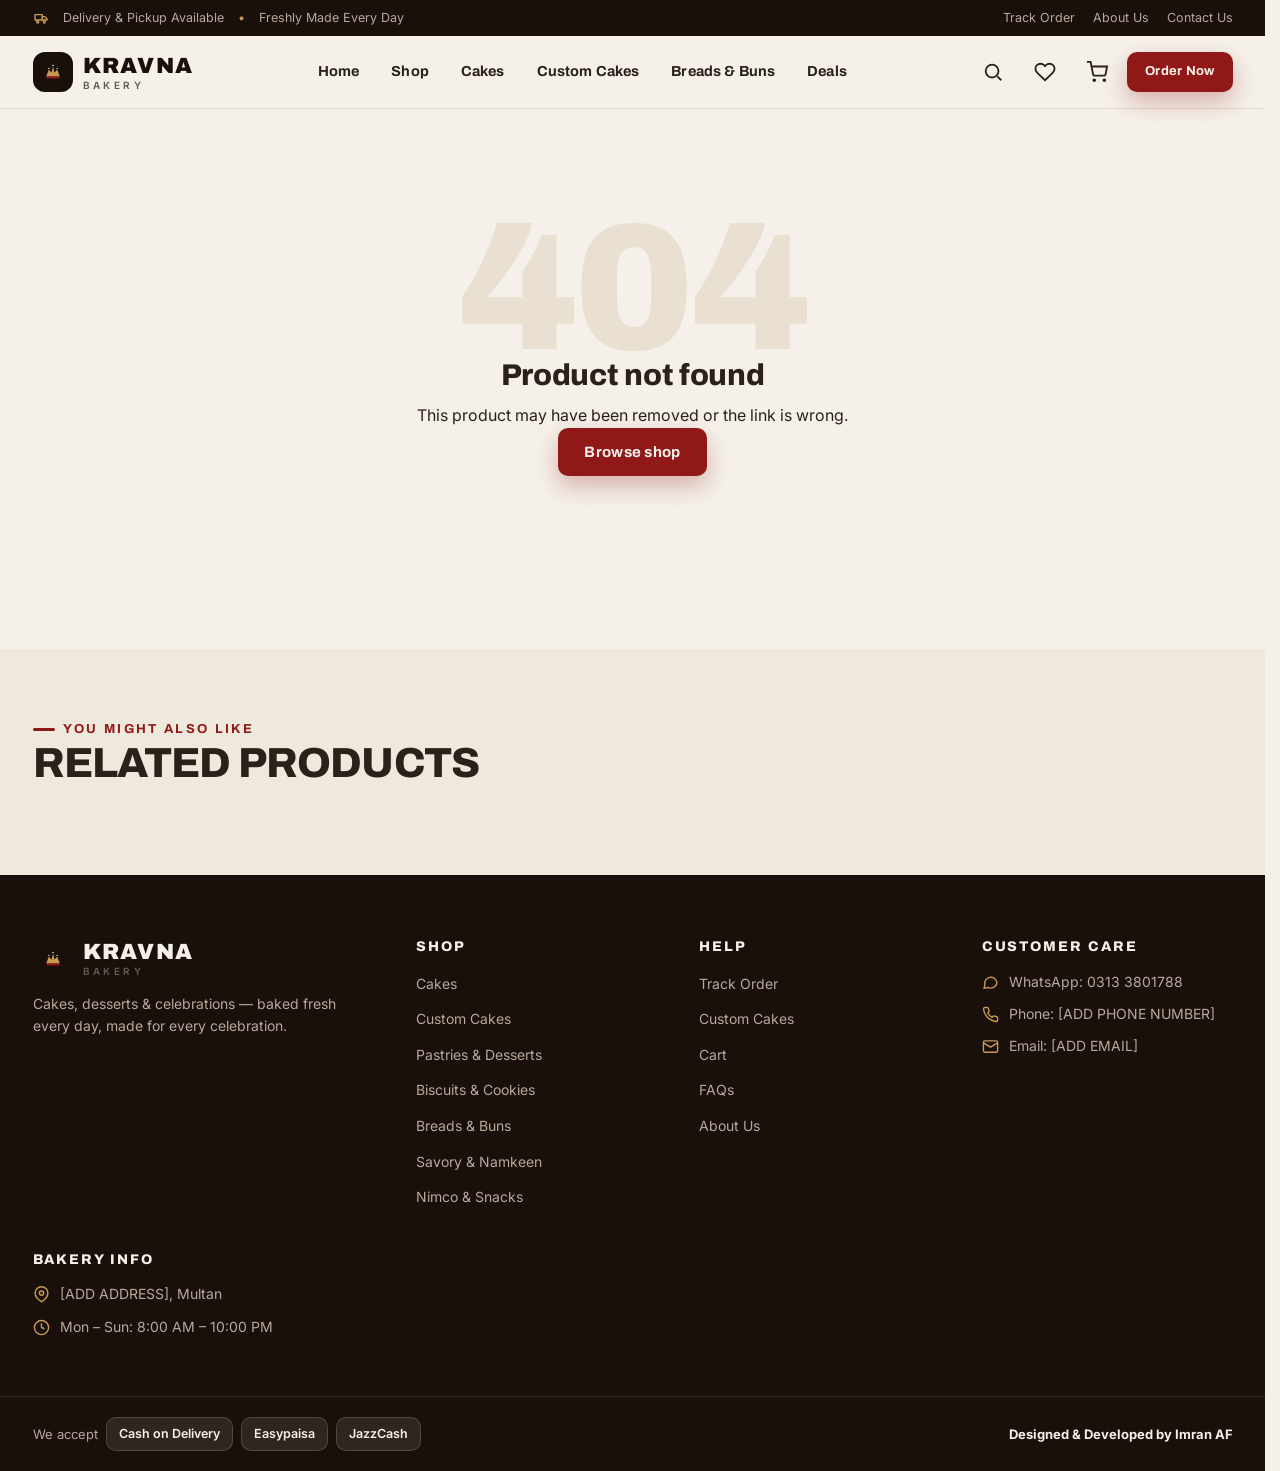
==== commit fedb3cdd: "Revise title and description in product.html Updated the meta description for better SEO." ====
--- a/product.html
+++ b/product.html
@@ -3,8 +3,8 @@
 <head>
   <meta charset="UTF-8">
   <meta name="viewport" content="width=device-width, initial-scale=1.0, viewport-fit=cover">
-  <title>Product — Kravna Bakery</title>
-  <meta name="description" content="Fresh from Kravna Bakery — order for delivery or pickup.">
+<title>Product — Kravna Bakery</title>
+<meta name="description" content="Shop fresh cakes, desserts and bakery treats from Kravna Bakery. Order online for delivery or pickup.">
   <meta name="theme-color" content="#190f0b">
   <link rel="icon" href="images/logo/kravna-favicon.svg" type="image/svg+xml">
   <link rel="preconnect" href="https://fonts.googleapis.com">
